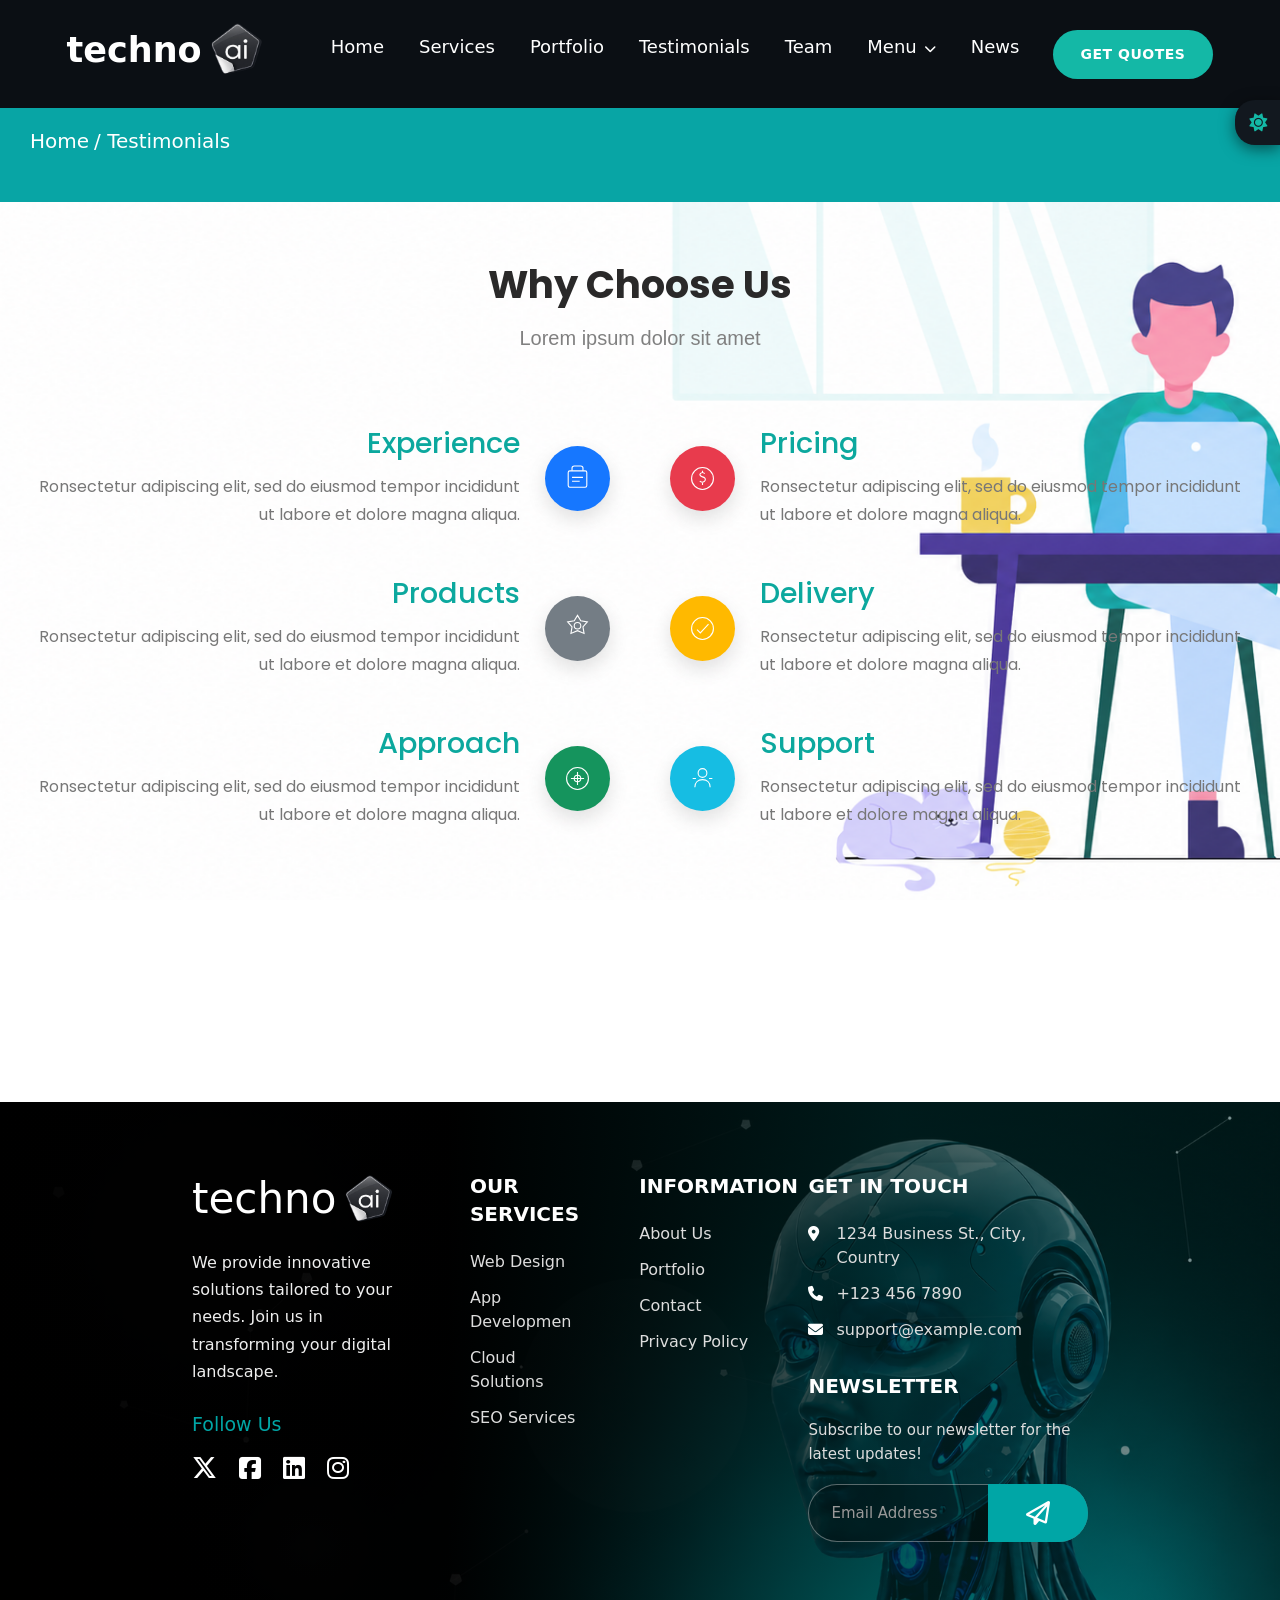
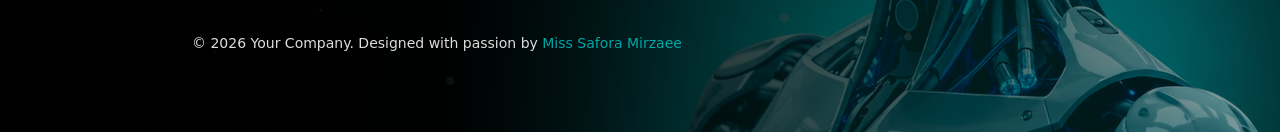
==== about.html @ f6cac851 "Origenal files" ====
<!DOCTYPE html>
<html lang="en">

<head>
    <meta charset="UTF-8">
    <meta name="viewport" content="width=device-width, initial-scale=1.0">

    <title>Techno Team</title>

    <!-- CSS -->
    <link rel="stylesheet" href="/CSS/about.css">

    <!-- Font Awesome -->
    <link rel="stylesheet"
        href="https://cdnjs.cloudflare.com/ajax/libs/font-awesome/6.5.2/css/all.min.css">

    <!-- Poppins Font -->
    <link href="https://fonts.googleapis.com/css2?family=Poppins:wght@400;500;600;700&display=swap"
        rel="stylesheet">

    <!-- Bootstrap CSS -->
    <link rel="stylesheet"
        href="https://cdn.jsdelivr.net/npm/bootstrap@5.3.8/dist/css/bootstrap.min.css">

</head>

<body>

    <!--  Header Started in here -->

    <header>

        <!-- Logo -->
        <div id="logo">
            <h1> techno <img src="images/ai-icon.png" alt="AI Icon"> </h1>
        </div>


        <!-- Navigation -->
        <nav id="nav-menu">

            <ul>
                <li> <a href="./index.html">Home</a> </li>
                <li> <a href="./services.html">Services</a> </li>
                <li> <a href="./portfolio.html">Portfolio</a> </li>
                <li> <a href="./testimonials.html">Testimonials</a> </li>
                <li> <a href="./team.html">Team</a> </li>

                <!-- Dropdown -->
                <li class="has-dropdown"> <a href="#">Menu</a>

                    <ul>
                        <li> <a href="#">About</a> </li>
                        <li> <a href="#">Pricing</a> </li>
                        <li> <a href="#">FAQs</a> </li>
                        <li> <a href="#">Terms & Conditions</a> </li>
                        <li> <a href="#">Privacy Policy</a> </li>
                        <li> <a href="#">Blogs</a> </li>
                        <li> <a href="#">Blog Detail Page</a> </li>
                    </ul>
                </li>
                <li> <a href="#">News</a> </li>
            </ul>
        </nav>


        <!-- Burger Menu -->
        <button id="hamburger" aria-label="Toggle menu">
            <i class="fa-solid fa-bars"></i>
        </button>

        <!-- Dark / Light Mode -->
        <button id="dark" onclick="darkThem()"> <i class="fa-solid fa-sun" id="them-icon"></i> </button>

        <!-- Quote Button -->
        <button id="quote-btn"> GET QUOTES </button>

    </header>

    <!--  End of Header -->


    <!--  Main Start  -->

    <main>

        <!-- Page Header -->
        <div class="header-2">
            <a href="index.html"> Home </a> 
            <p> / Testimonials </p>
        </div>


 
<!-- About Section -->

<section id="about">

    <section class="shadow">

        <div class="discribtion">
            <h1>Why Choose Us</h1>
            <p>Lorem ipsum dolor sit amet</p>
        </div>

        <div class="general">

            <!-- LEFT PART -->
            <div class="first-part">

                <!-- Experience -->
                <div class="boxes">
                    <div class="text-part">
                        <h2>Experience</h2>
                        <p>
                            Ronsectetur adipiscing elit, sed do eiusmod tempor
                            incididunt ut labore et dolore magna aliqua.
                        </p>
                    </div>

                    <span class="icons experience-icon">
                        <svg viewBox="0 0 64 64" fill="none">
                            <rect x="15" y="18" width="34" height="30" rx="3"
                                stroke="currentColor" stroke-width="2"/>
                            <path d="M22 18V13C22 11 24 9 26 9H38C40 9 42 11 42 13V18"
                                stroke="currentColor" stroke-width="2"/>
                            <path d="M22 30H42M22 37H36"
                                stroke="currentColor" stroke-width="2"/>
                        </svg>
                    </span>
                </div>

                <!-- Products -->
                <div class="boxes">
                    <div class="text-part">
                        <h2>Products</h2>
                        <p>
                            Ronsectetur adipiscing elit, sed do eiusmod tempor
                            incididunt ut labore et dolore magna aliqua.
                        </p>
                    </div>

                    <span class="icons products-icon">
                        <svg viewBox="0 0 64 64" fill="none">
                            <path d="M32 8L38 18L50 20L42 29L44 41L32 36L20 41L22 29L14 20L26 18L32 8Z"
                                stroke="currentColor" stroke-width="2"/>
                            <circle cx="32" cy="27" r="6"
                                stroke="currentColor" stroke-width="2"/>
                        </svg>
                    </span>
                </div>

                <!-- Approach -->
                <div class="boxes">
                    <div class="text-part">
                        <h2>Approach</h2>
                        <p>
                            Ronsectetur adipiscing elit, sed do eiusmod tempor
                            incididunt ut labore et dolore magna aliqua.
                        </p>
                    </div>

                    <span class="icons approach-icon">
                        <svg viewBox="0 0 64 64" fill="none">
                            <circle cx="32" cy="32" r="20"
                                stroke="currentColor" stroke-width="2"/>
                            <path d="M32 20V44M20 32H44"
                                stroke="currentColor" stroke-width="2"/>
                            <circle cx="32" cy="32" r="6"
                                stroke="currentColor" stroke-width="2"/>
                        </svg>
                    </span>
                </div>

            </div>


            <!-- RIGHT PART -->
            <div class="second-part">

                <!-- Pricing -->
                <div class="boxes">
                    <span class="icons pricing-icon">
                        <svg viewBox="0 0 64 64" fill="none">
                            <circle cx="32" cy="32" r="20"
                                stroke="currentColor" stroke-width="2"/>
                            <path d="M36 23C34 21 30 21 28 23C26 25 28 28 32 29C36 30 38 32 37 35C36 39 30 40 27 37"
                                stroke="currentColor" stroke-width="2"/>
                            <path d="M32 18V22M32 40V44"
                                stroke="currentColor" stroke-width="2"/>
                        </svg>
                    </span>

                    <div class="text-part">
                        <h2>Pricing</h2>
                        <p>
                            Ronsectetur adipiscing elit, sed do eiusmod tempor
                            incididunt ut labore et dolore magna aliqua.
                        </p>
                    </div>
                </div>

                <!-- Delivery -->
                <div class="boxes">
                    <span class="icons delivery-icon">
                        <svg viewBox="0 0 64 64" fill="none">
                            <circle cx="32" cy="32" r="20"
                                stroke="currentColor" stroke-width="2"/>
                            <path d="M22 34L28 40L43 24"
                                stroke="currentColor" stroke-width="2"/>
                        </svg>
                    </span>

                    <div class="text-part">
                        <h2>Delivery</h2>
                        <p>
                            Ronsectetur adipiscing elit, sed do eiusmod tempor
                            incididunt ut labore et dolore magna aliqua.
                        </p>
                    </div>
                </div>

                <!-- Support -->
                <div class="boxes">
                    <span class="icons support-icon">
                        <svg viewBox="0 0 64 64" fill="none">
                            <circle cx="32" cy="22" r="8"
                                stroke="currentColor" stroke-width="2"/>
                            <path d="M18 48C18 39 24 34 32 34C40 34 46 39 46 48"
                                stroke="currentColor" stroke-width="2"/>
                            <path d="M14 32H20M44 32H50"
                                stroke="currentColor" stroke-width="2"/>
                        </svg>
                    </span>

                    <div class="text-part">
                        <h2>Support</h2>
                        <p>
                            Ronsectetur adipiscing elit, sed do eiusmod tempor
                            incididunt ut labore et dolore magna aliqua.
                        </p>
                    </div>
                </div>

            </div>

        </div>

    </section>

</section>

<!-- End of About  Section -->


        <!--  Footer Section Started  -->

        <footer id="footer">
            <div class="footer-container">
                <div class="footer-logo">

                    <h1> techno <img src="images/ai-icon.png"  alt="AI Icon"> </h1>
                    <p> We provide innovative solutions tailored to your needs. Join us in transforming your digital landscape. </p>


                    <!-- Social Media -->

                    <div class="social-media-footer">

                        <h3> Follow Us </h3>

                        <div class="social-icons">
                            <i class="fa-brands fa-x-twitter"></i>
                            <i class="fa-brands fa-square-facebook"></i>
                            <i class="fa-brands fa-linkedin"></i>
                            <i class="fa-brands fa-instagram"></i>
                        </div>
                    </div>
                </div>


                <!-- Services -->

                <div class="footer-box">
                    <h2> Our Services </h2>

                    <ul>
                        <li> Web Design </li>
                        <li> App Developmen </li>
                        <li> Cloud Solutions </li>
                        <li> SEO Services </li>
                    </ul>
                </div>


                <!-- Information -->

                <div class="footer-box">

                    <h2> Information </h2>

                    <ul>
                        <li> About Us </li>
                        <li> Portfolio </li>
                        <li> Contact </li>
                        <li> Privacy Policy </li>

                    </ul>

                </div>


                <!-- Get In Touch -->

                <div class="footer-box contact-box">

                    <h2> Get In Touch </h2>

                    <ul class="contact-list">

                        <li>
                            <i class="fa-solid fa-location-dot"></i>

                            <span> 1234 Business St., City, Country </span>

                        </li>


                        <li>

                            <i class="fa-solid fa-phone"></i>
                            <span> +123 456 7890 </span>

                        </li>
                        <li> <i class="fa-solid fa-envelope"></i> <span> support@example.com </span> </li>

                    </ul>


                    <!-- Newsletter -->

                    <div class="newsletter">

                        <h2> Newsletter </h2>
                        <p> Subscribe to our newsletter for the latest updates! </p>

                        <div class="newsletter-form">

                            <input type="email" placeholder="Email Address">
                            <button type="submit"><i class="fa-regular fa-paper-plane"></i> </button>
                    </div>
                          </div>
                              </div>
                                    </div>


            <!-- Copyright -->

            <div class="copy">

                <p>  © 2026 Your Company. Designed with passion by
                    <span>  Miss Safora Mirzaee </span>
                </p>

            </div>

        </footer>

        <!-- End of footer section -->

    </main>


    <!-- Loading  -->

    <div id="preloader">

        <div id="loader-logo">
            techno<span></span>
        </div>

        <div class="loader-ring"></div>

    </div>


    <!-- Scripts  -->

    <!-- Your JavaScript -->
    <script src="JS/about.js"></script>

</body>

</html>
---- CSS/about.css ----
* {
    margin: 0;
    padding: 0;
    box-sizing: border-box;
}

header {
    width: 100%;
    background-color: #0b0f14;
    color: white;
    display: flex;
    justify-content: space-around;
    align-items: center;
    padding: 20px 50px;
    position: fixed;
    top: 0;
    left: 0;
    z-index: 1000;
    transition: background-color 0.3s ease,  color 0.3s ease;
}

#logo h1 {
    display: flex;
    align-items: center;
    gap: 4px;
    font-size: 35px;
    font-weight: 600;
    color: white;
}

#logo img {
    width: 60px;
    height: 60px;
    object-fit: contain;
}

#nav-menu > ul {
    display: flex;
    align-items: center;
    gap: 35px;
    list-style: none;
}

#nav-menu ul li {
    position: relative;
}

#nav-menu ul li a {
    text-decoration: none;
    color: white;
    font-size: 18px;
    font-weight: 500;
    cursor: pointer;
    transition: color 0.3s ease;
}


#nav-menu ul li a:hover {
    color: #2dd4bf;
}


#nav-menu .has-dropdown > a::after {
    content: "\f078";
    font-family: "Font Awesome 6 Free";
    font-weight: 900;
    font-size: 12px;
    margin-left: 7px;
    display: inline-block;
    transition: transform 0.3s ease;
}


#nav-menu .has-dropdown.active > a::after {
    transform: rotate(180deg);
}


#nav-menu .has-dropdown > ul {
    display: none;
    position: absolute;
    top: 140%;
    left: 0;
    min-width: 210px;
    padding: 10px 0;
    list-style: none;
    flex-direction: column;
    background-color: #12181f;
    border-radius: 8px;
    box-shadow: 0 10px 25px rgba(0, 0, 0, 0.4);
    z-index: 2000;
}

#nav-menu .has-dropdown.active > ul {
    display: flex;
}

#nav-menu .has-dropdown > ul li {
    width: 100%;
    padding: 3px 10px;
}

#nav-menu .has-dropdown > ul li a {
    display: block;
    width: 100%;
    padding: 10px;
    font-size: 16px;
}

#nav-menu .has-dropdown > ul li a:hover {
    color: #2dd4bf;
}

#quote-btn {
    padding: 14px 28px;
    border: none;
    border-radius: 50px;
    background-color: #14b8a6;
    color: white;
    font-size: 14px;
    font-weight: 700;
    letter-spacing: 0.5px;
    cursor: pointer;
    transition: all 0.7s;
}

#quote-btn:hover {
    background-color: #0d9488;
    transform: translateY(-2px);
}

#hamburger {
    display: none;
    background: none;
    border: none;
    color: white;
    font-size: 26px;
    cursor: pointer;
    position: relative;
    z-index: 3000;
}


#dark {
    position: fixed;
    top: 100px;
    right: 0;
    width: 45px;
    height: 45px;
    border: none;
    border-radius: 20px 0 0 20px;
    background-color: #12181f;
    color: #14b8a6;
    cursor: pointer;
    font-size: 18px;
    display: flex;
    align-items: center;
    justify-content: center;
    box-shadow: 0 4px 15px rgba(0, 0, 0, 0.5);
    z-index: 3000;
    transition: background-color 0.3s ease, color 0.3s ease;
}

#dark:hover {
    background-color: #14b8a6;
    color: white;
}



@media (max-width: 1000px) {

    header {
        justify-content: space-between;
        padding: 18px 25px;
    }


    #nav-menu {
        display: none;
        position: absolute;
        top: 100%;
        left: 0;
        width: 100%;
        background-color: #12181f;
        padding: 20px;
        box-shadow: 0 10px 25px rgba(0, 0, 0, 0.4);
        z-index: 2000;
    }

    /* Show Mobile Navigation */

    #nav-menu.active {
        display: block;
    }


    #nav-menu > ul {
        flex-direction: column;
        align-items: stretch;
        gap: 0;
        width: 100%;
    }

    #nav-menu > ul > li {
        width: 100%;
    }

    #nav-menu > ul > li > a {
        display: block;
        width: 100%;
        padding: 14px 10px;
    }

    #hamburger {
        display: block;
    }

    #quote-btn {
        display: none;
    }

    #nav-menu .has-dropdown > ul {
        position: static;
        width: 100%;
        min-width: auto;
        margin-top: 5px;
        box-shadow: none;
        border-radius: 5px;
    }


    /* Show Mobile Dropdown */

    #nav-menu .has-dropdown.active > ul {
        display: flex;
    }

    body.light-mode #nav-menu {
        background-color: white;
    }

    body.light-mode #nav-menu > ul > li > a {
        color: #111;
    }


    body.light-mode #nav-menu > ul > li > a:hover {
        color: #0d9488;
    }
}

   /* SMALL MOBILE */
@media (max-width: 600px) {

    header {
        padding: 15px 18px;
    }
    #logo h1 {
        font-size: 27px;
    }

    #logo img {
        width: 45px;
        height: 45px;
    }

    #hamburger {
        font-size: 24px;
    }

    #dark {
        top: 90px;
        width: 40px;
        height: 40px;
    }
}

main{
    margin-top: 96px;
}
.header-2{
    background-color: #08a5a5;
    padding: 30px;
    display: flex;
}

.header-2 a{
    text-decoration: none;
    color: white;
    padding-right: 5px;
    font-size: 20px;
    transition: all 0.7s;
}

.header-2 a:hover{
    color: #72e9db;
    text-decoration: underline;
}
.header-2 p{
    font-size: 20px;
    color: white;
}

/* About Section  */

#about {
    width: 100%;
    min-height: 100vh;
    background-image: url("/images/testemonial-bgc.png");
    background-attachment: fixed;
    background-size: cover;
    background-position: center;
    position: relative;
    overflow: hidden;
}

.shadow {
    width: 100%;
    min-height: 100vh;
    padding: 40px 20px 70px;
    background-color: rgba(255, 255, 255, 0.03);
}

.discribtion {
    text-align: center;
    padding: 20px 10px 50px;
}

.discribtion h1 {
    font-size: 2.4rem;
    color: rgb(42, 41, 41);
    font-family: "Poppins", sans-serif;
    font-weight: 700;
    margin-bottom: 15px;
}

.discribtion p {
    color: gray;
    font-size: 20px;
    margin: 0;
    font-family: Arial, Helvetica, sans-serif;
}

.general {
    width: 100%;
    max-width: 1250px;
    margin: 0 auto;
    display: flex;
    justify-content: center;
    align-items: flex-start;

    gap: 40px;
}

.first-part,
.second-part {
    width: 50%;
}

/* Boxes  */

.boxes {
    width: 100%;
    min-height: 150px;
    display: flex;
    align-items: center;
    gap: 25px;
    padding: 20px 10px;
    transition: 0.3s ease;
}


.first-part .boxes {
    justify-content: flex-end;
    text-align: right;
}

.second-part .boxes {
    justify-content: flex-start;
    text-align: left;
}


.text-part {
    flex: 1;
    min-width: 0;
}

.text-part h2 {
    margin: 0 0 12px;
    font-family: "Poppins", sans-serif;
    font-size: 1.8rem;
    font-weight: 500;
    color: #0ca89e;
}

.text-part p {
    margin: 0;
    font-family: "Poppins", sans-serif;
    font-size: 1rem;
    line-height: 1.8;
    color: #777;
}


.icons {
    width: 65px;
    height: 65px;
    min-width: 65px;
    flex-shrink: 0;
    border-radius: 50%;
    display: flex;
    align-items: center;
    justify-content: center;
    color: white;
    box-shadow: 0 8px 20px rgba(0, 0, 0, 0.12);
    transition: 0.4s ease;
}

.icons svg {
    width: 35px;
    height: 35px;
}

.experience-icon {
    background: #1677ff;
}

.products-icon {
    background: #747d85;
}

.approach-icon {
    background: #15945d;
}

.pricing-icon {
    background: #e83b4d;
}

.delivery-icon {
    background: #ffb900;
}

.support-icon {
    background: #16bde3;
}

.icons:hover {
    transform: translateY(-7px) scale(1.08);
    box-shadow: 0 12px 25px rgba(0, 0, 0, 0.18);
}

.boxes:hover .text-part h2 {
    color: #087f79;
}

/* Tablet  */

@media (max-width: 900px) {

    #about {
        background-attachment: scroll;
    }

    .shadow {
        min-height: auto;
        padding: 50px 30px 70px;
    }

    .discribtion {
        padding: 20px 10px 40px;
    }

    .discribtion h1 {
        font-size: 2.2rem;
    }

    .discribtion p {
        font-size: 18px;
    }
    .general {
        width: 100%;
        max-width: 700px;
        display: flex;
        flex-direction: column;
        gap: 0;
    }

    .first-part,
    .second-part {
        width: 100%;
    }

    .first-part .boxes,
    .second-part .boxes {
        width: 100%;
        justify-content: flex-start;
        text-align: left;
        padding: 22px 0;
        gap: 20px;
    }


    .boxes {
        min-height: auto;
    }


    .text-part {
        width: auto;
        flex: 1;
        min-width: 0;
    }

    .text-part h2 {
        font-size: 1.4rem;
        margin-bottom: 8px;
    }

    .text-part p {
        font-size: 0.95rem;
        line-height: 1.6;
    }


    .icons {
        width: 55px;
        height: 55px;
        min-width: 55px;
    }

    .icons svg {
        width: 30px;
        height: 30px;
    }
}

/* Mobile  */

@media (max-width: 600px) {

    #about {
        min-height: auto;
    }

    .shadow {
        min-height: auto;
        padding: 40px 18px 60px;
    }


    .discribtion {
        padding: 15px 5px 30px;
    }

    .discribtion h1 {
        font-size: 1.9rem;
    }

    .discribtion p {
        font-size: 16px;
        line-height: 1.6;
        margin: 0;
    }


    .general {
        width: 100%;
        max-width: 100%;

        display: flex;
        flex-direction: column;

        gap: 0;
    }

    .first-part,
    .second-part {
        width: 100%;
    }

    .first-part .boxes,
    .second-part .boxes {
        width: 100%;
        display: flex;
        flex-direction: row;
        align-items: flex-start;
        justify-content: flex-start;
        text-align: left;
        gap: 14px;
        padding: 20px 0;
    }


    .boxes {
        min-height: auto;
    }


    .text-part {
        flex: 1;
        width: auto;
        min-width: 0;
    }


    .text-part h2 {
        font-size: 1.2rem;
        line-height: 1.4;
        margin-bottom: 6px;
    }


    .text-part p {
        font-size: 0.85rem;
        line-height: 1.6;
    }


    .icons {
        width: 48px;
        height: 48px;
        min-width: 48px;
        flex-shrink: 0;
    }

    .icons svg {
        width: 24px;
        height: 24px;
    }
}


@media (max-width: 400px) {

    .shadow {
        padding-left: 15px;
        padding-right: 15px;
    }

    .first-part .boxes,
    .second-part .boxes {
        gap: 12px;
        padding: 18px 0;
    }

    .icons {
        width: 44px;
        height: 44px;
        min-width: 44px;
    }

    .icons svg {
        width: 22px;
        height: 22px;
    }

    .text-part h2 {
        font-size: 1.1rem;
    }

    .text-part p {
        font-size: 0.8rem;
    }
}

/* Footer Section */

#footer {
    width: 100%;
    min-height: 630px;
    padding: 70px 15% 30px;
    box-sizing: border-box;
    color: #ffffff;
    background-color: #000000;
    background-image: linear-gradient(90deg, rgba(0, 0, 0, 0.98) 0%, rgba(0, 0, 0, 0.92) 35%, rgba(0, 35, 35, 0.75) 70%, rgba(0, 50, 50, 0.45) 100% ), url("../AI-robot.png");
    background-size: cover;
    background-position: center;
    background-repeat: no-repeat;
}

.footer-container {
    width: 100%;
    display: flex;
    align-items: flex-start;
    justify-content: space-between;
    gap: 45px;
    box-sizing: border-box;
}

.footer-logo {
    flex: 1.5;
    min-width: 0;
}

.footer-logo h1 {
    margin: 0 0 22px;
    display: flex;
    align-items: center;
    font-size: 42px;
    font-weight: 400;
    color: #ffffff;
}

.footer-logo h1 img {
    width: 55px;
    height: 55px;
    margin-left: 5px;
    object-fit: contain;
}

.footer-logo > p {
    max-width: 380px;
    margin: 0;
    color: #eeeeee;
    font-size: 16px;
    line-height: 1.7;
}


.footer-box {
    flex: 0.8;
    min-width: 0;
}

.footer-box.contact-box {
    flex: 1.8;
    min-width: 0;
}

.footer-box h2 {
    margin: 0 0 22px;
    color: #ffffff;
    font-size: 20px;
    font-weight: 600;
    line-height: 1.4;
    text-transform: uppercase;
}

.footer-box ul {
    margin: 0;
    padding: 0;
    list-style: none;
}

.footer-box ul li {
    margin: 0 0 12px;
    padding: 0;
    color: #dddddd;
    font-size: 16px;
    line-height: 1.5;
    list-style: none;
    cursor: pointer;
    transition: 0.3s;
}

.footer-box ul li:last-child {
    margin-bottom: 0;
}

.footer-box ul li:hover {
    color: palevioletred;
    transform: translateX(4px);
}

.contact-list li {
    display: flex;
    align-items: flex-start;
    gap: 10px;
    margin-bottom: 12px !important;
}

.contact-list li i {
    width: 18px;
    flex-shrink: 0;
    margin-top: 4px;
    color: #ffffff;
    font-size: 15px;
}

.contact-list li span {
    flex: 1;
    line-height: 1.5;
}


.social-media-footer {
    margin-top: 28px;
}

.social-media-footer h3 {
    margin: 0 0 20px;
    color: #00a6a6;
    font-size: 19px;
    font-weight: 500;
}

.social-icons {
    display: flex;
    align-items: center;
    gap: 22px;
}

.social-icons i {
    color: #ffffff;
    font-size: 25px;
    cursor: pointer;
    transition: 0.3s;
}

.social-icons i:hover {
    color: palevioletred;
    transform: translateY(-3px);
}

.newsletter {
    width: 100%;
    margin-top: 30px;
}

.newsletter h2 {
    margin-bottom: 18px;
}

.newsletter p {
    width: 100%;
    max-width: 430px;
    margin: 0 0 18px;
    color: #dddddd;
    font-size: 15px;
    line-height: 1.6;
}

.newsletter-form {
    position: relative;
    width: 100%;
    max-width: 430px;
}

.newsletter-form input {
    width: 100%;
    height: 58px;
    padding: 0 110px 0 22px;
    box-sizing: border-box;
    border: 1px solid rgba(255, 255, 255, 0.35);
    border-radius: 35px;
    outline: none;
    background-color: rgba(0, 0, 0, 0.25);
    color: #ffffff;
    font-size: 15px;
    transition: 0.3s;
}

.newsletter-form input::placeholder {
    color: #999999;
}

.newsletter-form input:focus {
    border-color: #00a6a6;
    box-shadow: 0 0 10px rgba(0, 166, 166, 0.25);
}


.newsletter-form button {
    position: absolute;
    top: 0;
    right: 0;
    width: 100px;
    height: 58px;
    display: flex;
    align-items: center;
    justify-content: center;
    border: none;
    border-radius: 0 35px 35px 0;
    background-color: #00a6a6;
    color: #ffffff;
    font-size: 24px;
    cursor: pointer;
    transition: 0.3s;
}

.newsletter-form button:hover {
    background-color: palevioletred;
}

.copy {
    margin-top: 90px;
    padding-bottom: 10px;
}

.copy p {
    margin: 0;
    color: #dddddd;
    font-size: 14px;
    line-height: 1.6;
}

.copy span {
    color: #00a6a6;
}

/* Responsive for diffrent devices */
@media (min-width: 1400px) {
    #footer {
        padding-left: 17%;
        padding-right: 17%;
    }

    .footer-container {
        gap: 55px;
    }
    .footer-logo {
        flex: 1.5;
    }
    .footer-box {
        flex: 0.8;
    }
    .footer-box.contact-box {
        flex: 2;
    }
    .newsletter-form {
        max-width: 450px;
    }
}

@media (max-width: 1200px) {
    #footer {
        padding-left: 8%;
        padding-right: 8%;
    }
    .footer-container {
        gap: 30px;
    }

    .footer-logo {
        flex: 1.4;
    }
    .footer-box {
        flex: 0.8;
    }

    .footer-box.contact-box {
        flex: 1.8;
    }
    .footer-logo h1 {
        font-size: 36px;
    }

    .footer-logo h1 img {
        width: 48px;
        height: 48px;
    }

    .footer-logo > p {
        max-width: 290px;
        font-size: 14px;
    }

    .footer-box h2 {
        font-size: 18px;
    }

    .footer-box ul li {
        font-size: 14px;
        margin-bottom: 10px;
    }

    .newsletter p {
        font-size: 14px;
    }

    .newsletter-form {
        max-width: 100%;
    }

    .newsletter-form input {
        height: 55px;
        padding-left: 18px;
        padding-right: 95px;
    }

    .newsletter-form button {
        width: 85px;
        height: 55px;
    }

    .copy {
        margin-top: 70px
    }
}

/* Tablet */
@media (max-width: 900px) {

    #footer {
        min-height: auto;
        padding: 60px 7% 35px;
    }

    .footer-container {
        flex-wrap: wrap;
        gap: 40px 25px;
    }

    .footer-logo {
        flex: 0 0 45%;
    }

    .footer-box {
        flex: 0 0 20%;
    }

    .footer-box.contact-box {
        flex: 0 0 45%;
    }

    .newsletter {
        margin-top: 25px;
    }

    .copy {
        margin-top: 60px;
    }
}



   /* mobile  */

@media (max-width: 700px) {

    #footer {
        padding: 50px 8% 30px;
        background-position: center;
    }

    .footer-container {
        display: flex;
        flex-direction: column;
        gap: 38px;
    }

    .footer-logo,
    .footer-box,
    .footer-box.contact-box {
        width: 100%;
        flex: none;
    }

    .footer-logo h1 {
        font-size: 34px;
    }

    .footer-logo h1 img {
        width: 45px;
        height: 45px;
    }

    .footer-logo > p {
        max-width: 100%;
        font-size: 15px;
    }

    .footer-box h2 {
        font-size: 20px;
        margin-bottom: 18px;
    }

    .footer-box ul li {
        margin-bottom: 10px;
        font-size: 15px;
    }

    .contact-list li {
        margin-bottom: 10px !important;
    }

    .social-media-footer {
        margin-top: 25px;
    }

    .social-icons {
        gap: 20px;
    }

    .social-icons i {
        font-size: 23px;
    }

    .newsletter {
        margin-top: 30px;
    }

    .newsletter p {
        max-width: 100%;
    }

    .newsletter-form {
        max-width: 100%;
    }

    .copy {
        margin-top: 50px;
        text-align: center;
    }

    .copy p {
        font-size: 13px;
    }
}



  /* Small Mobile */

@media (max-width: 450px) {

    #footer {
        padding-left: 6%;
        padding-right: 6%;
    }

    .footer-logo h1 {
        font-size: 30px;
    }

    .footer-logo h1 img {
        width: 40px;
        height: 40px;
    }

    .social-icons {
        gap: 18px;
    }

    .social-icons i {
        font-size: 22px;
    }

    .newsletter-form input {
        height: 54px;
        padding-left: 18px;
        padding-right: 85px;
        font-size: 14px;
    }

    .newsletter-form button {
        width: 75px;
        height: 54px;
    }
}

/* =========================
   DARK MODE
========================= */

body.dark {
    background-color: #000;
    color: white;
}

/* Shadow becomes completely black */
body.dark #about .shadow {
    background-color: #000000d4;
    color: white;
}

/* Description */
body.dark #about .discribtion h1 {
    color: white;
}

body.dark #about .discribtion p {
    color: #aaa;
}
/* Boxes */
body.dark #about .boxes {
    background-color: #000;
    color: white;
}


/* Box headings */
body.dark #about .text-part h2 {
    color: #14b8a6;
}


/* Box paragraphs */
body.dark #about .text-part p {
    color: #bdbdbd;
}


/* Hover */
body.dark #about .boxes:hover .text-part h2 {
    color: #2dd4bf;
}


/* Icons */
body.dark #about .icons {
    box-shadow: 0 8px 25px #333;
}

/* Loadin Codes */
#preloader {
    position: fixed;
    inset: 0;
    z-index: 9999;
    display: flex;
    flex-direction: column;
    align-items: center;
    justify-content: center;
    gap: 22px;
    background-color: #0b0f14;
    transition: opacity 0.6s ease, visibility 0.6s ease;
}

#preloader.hide {
    opacity: 0;
    visibility: hidden;
    pointer-events: none;
}

#loader-logo {
    font-size: 28px;
    font-weight: 600;
    letter-spacing: 1px;
    color: white;
}

#loader-logo span {
    color: #14b8a6;
    animation: pulse-dot 1s ease-in-out infinite;
}

.loader-ring {
    width: 46px;
    height: 46px;
    border: 4px solid rgba(20, 184, 166, 0.2);
    border-top-color: #14b8a6;
    border-radius: 50%;
    animation: spin 0.8s linear infinite;
}

@keyframes spin {
    to { transform: rotate(360deg); }
}

@keyframes pulse-dot {
    0%, 100% { opacity: 1; }
    50% { opacity: 0.2; }
}

body.light-mode #preloader {
    background-color: #f5f5f5;
}

body.light-mode #loader-logo {
    color: #111;
}
#dark.dark {
    background-color: black;
    color: white;
}
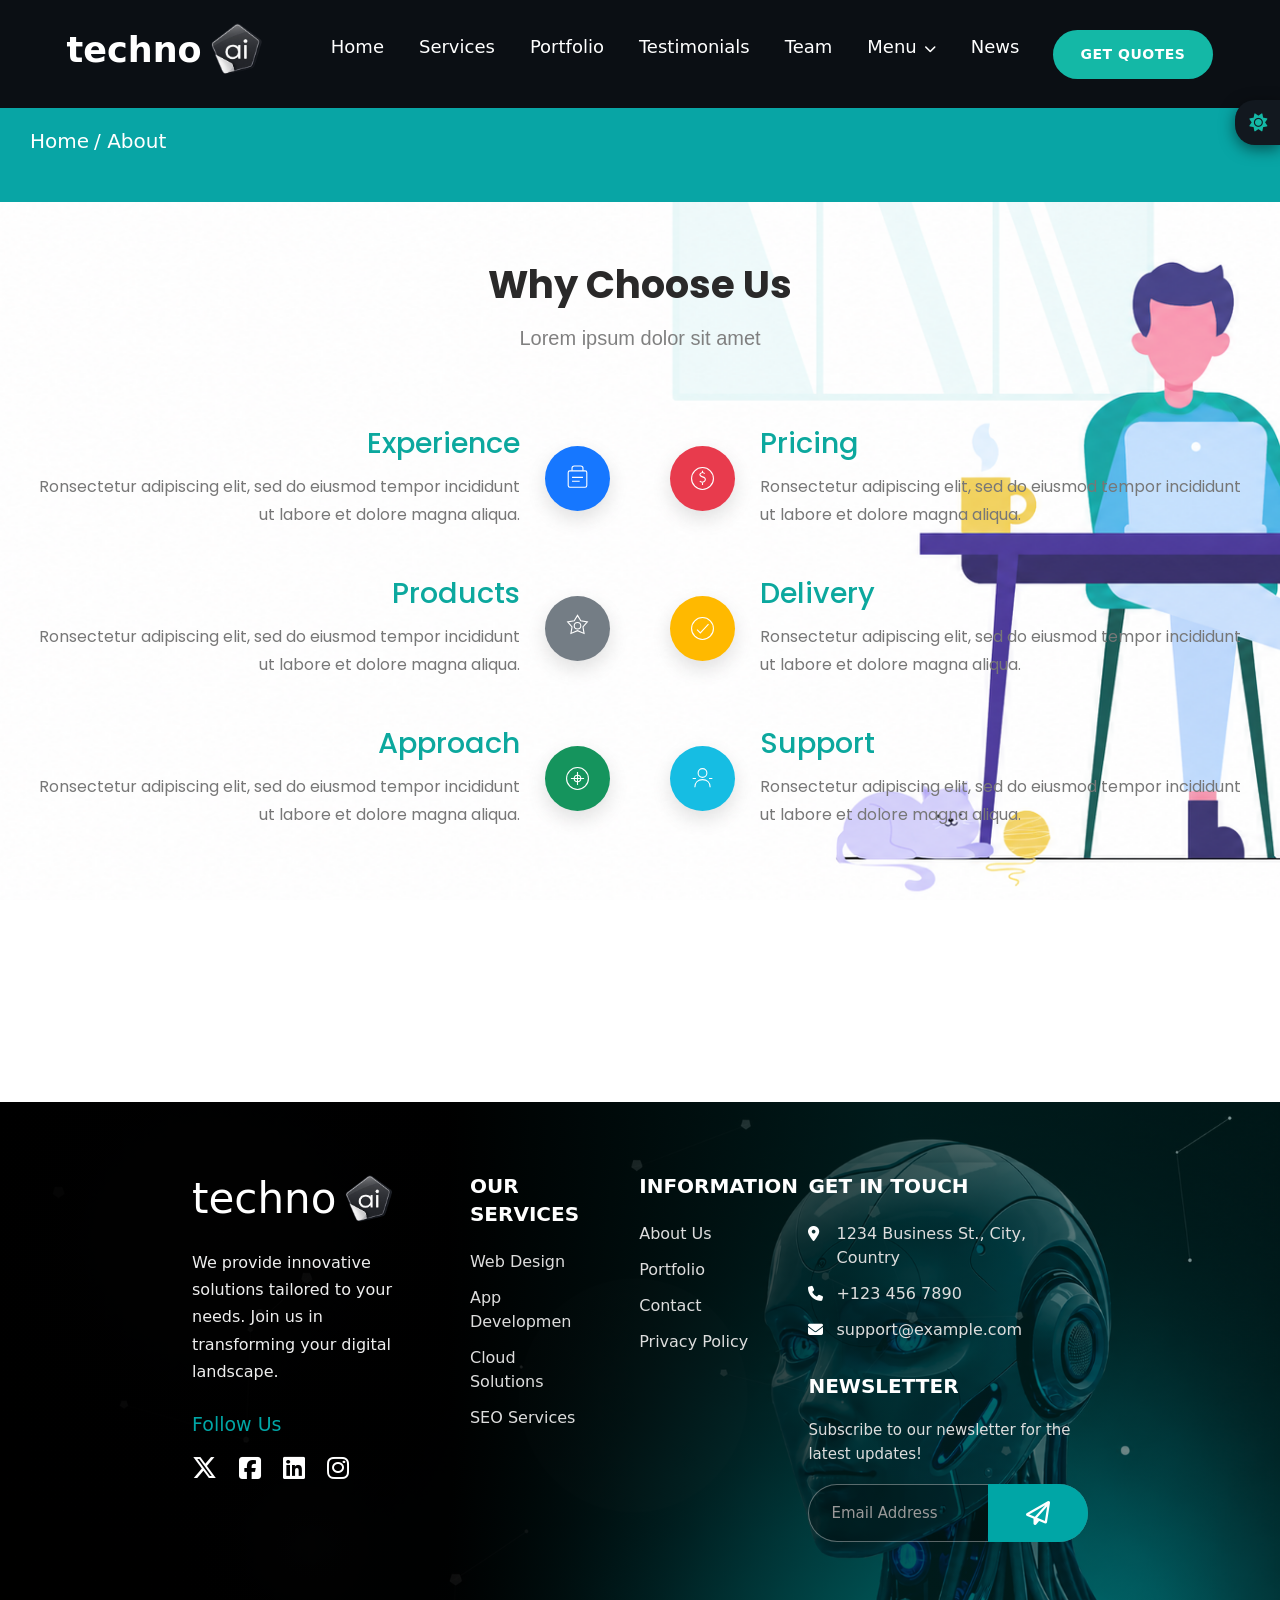
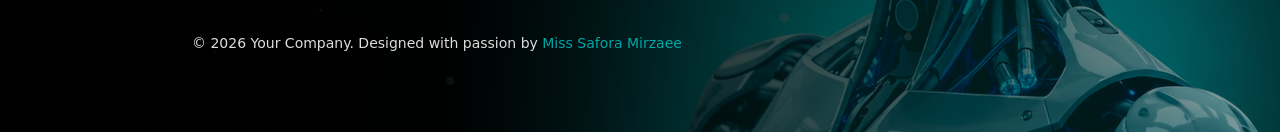
==== commit 2012f02a: "Dark Mode Added" ====
--- a/about.html
+++ b/about.html
@@ -8,7 +8,9 @@
     <title>Techno Team</title>
 
     <!-- CSS -->
-    <link rel="stylesheet" href="/CSS/about.css">
+    <link rel="stylesheet" href="CSS/about.css">
+
+
 
     <!-- Font Awesome -->
     <link rel="stylesheet"
@@ -29,7 +31,6 @@
     <!--  Header Started in here -->
 
     <header>
-
         <!-- Logo -->
         <div id="logo">
             <h1> techno <img src="images/ai-icon.png" alt="AI Icon"> </h1>
@@ -50,16 +51,16 @@
                 <li class="has-dropdown"> <a href="#">Menu</a>
 
                     <ul>
-                        <li> <a href="#">About</a> </li>
-                        <li> <a href="#">Pricing</a> </li>
-                        <li> <a href="#">FAQs</a> </li>
-                        <li> <a href="#">Terms & Conditions</a> </li>
-                        <li> <a href="#">Privacy Policy</a> </li>
-                        <li> <a href="#">Blogs</a> </li>
-                        <li> <a href="#">Blog Detail Page</a> </li>
+                        <li> <a href="about.html">About</a> </li>
+                        <li> <a href="pricing.html">Pricing</a> </li>
+                        <li> <a href="question.html">FAQs</a> </li>
+                        <li> <a href="terms.html">Terms & Conditions</a> </li>
+                        <li> <a href="privacy.html">Privacy Policy</a> </li>
+                        <li> <a href="blog.html">Blogs</a> </li>
+                        <li> <a href="page.html">Blog Detail Page</a> </li>
                     </ul>
                 </li>
-                <li> <a href="#">News</a> </li>
+                <li> <a href="blog.html">News</a> </li>
             </ul>
         </nav>
 
@@ -72,8 +73,8 @@
         <!-- Dark / Light Mode -->
         <button id="dark" onclick="darkThem()"> <i class="fa-solid fa-sun" id="them-icon"></i> </button>
 
-        <!-- Quote Button -->
-        <button id="quote-btn"> GET QUOTES </button>
+               <!-- Quote Button -->
+        <button id="quote-btn"> <a href="get.html">GET QUOTES</a></button>
 
     </header>
 
@@ -87,7 +88,7 @@
         <!-- Page Header -->
         <div class="header-2">
             <a href="index.html"> Home </a> 
-            <p> / Testimonials </p>
+            <p> / About </p>
         </div>
 
 
@@ -315,25 +316,18 @@
                 <div class="footer-box contact-box">
 
                     <h2> Get In Touch </h2>
-
                     <ul class="contact-list">
-
                         <li>
                             <i class="fa-solid fa-location-dot"></i>
-
                             <span> 1234 Business St., City, Country </span>
-
                         </li>
 
 
                         <li>
-
                             <i class="fa-solid fa-phone"></i>
                             <span> +123 456 7890 </span>
-
                         </li>
                         <li> <i class="fa-solid fa-envelope"></i> <span> support@example.com </span> </li>
-
                     </ul>
 
 
@@ -348,10 +342,14 @@
 
                             <input type="email" placeholder="Email Address">
                             <button type="submit"><i class="fa-regular fa-paper-plane"></i> </button>
-                    </div>
-                          </div>
-                              </div>
-                                    </div>
+
+                    </div>
+
+                </div>
+
+            </div>
+            
+    </div>
 
 
             <!-- Copyright -->
@@ -366,27 +364,9 @@
 
         </footer>
 
-        <!-- End of footer section -->
-
     </main>
 
-
-    <!-- Loading  -->
-
-    <div id="preloader">
-
-        <div id="loader-logo">
-            techno<span></span>
-        </div>
-
-        <div class="loader-ring"></div>
-
-    </div>
-
-
     <!-- Scripts  -->
-
-    <!-- Your JavaScript -->
     <script src="JS/about.js"></script>
 
 </body>
--- a/CSS/about.css
+++ b/CSS/about.css
@@ -112,16 +112,22 @@
 }
 
 #quote-btn {
-    padding: 14px 28px;
+    padding: 0;
     border: none;
     border-radius: 50px;
     background-color: #14b8a6;
+    cursor: pointer;
+    transition: all 0.7s;
+}
+
+#quote-btn a {
+    display: block;
+    padding: 14px 28px;
     color: white;
     font-size: 14px;
     font-weight: 700;
     letter-spacing: 0.5px;
-    cursor: pointer;
-    transition: all 0.7s;
+    text-decoration: none;
 }
 
 #quote-btn:hover {
@@ -1152,22 +1158,18 @@
     }
 }
 
-/* =========================
-   DARK MODE
-========================= */
+/* Dark mode codes */
 
 body.dark {
     background-color: #000;
     color: white;
 }
 
-/* Shadow becomes completely black */
 body.dark #about .shadow {
     background-color: #000000d4;
     color: white;
 }
 
-/* Description */
 body.dark #about .discribtion h1 {
     color: white;
 }
@@ -1175,94 +1177,25 @@
 body.dark #about .discribtion p {
     color: #aaa;
 }
-/* Boxes */
+
 body.dark #about .boxes {
     background-color: #000;
     color: white;
 }
 
-
-/* Box headings */
 body.dark #about .text-part h2 {
     color: #14b8a6;
 }
 
-
-/* Box paragraphs */
 body.dark #about .text-part p {
     color: #bdbdbd;
 }
 
-
-/* Hover */
 body.dark #about .boxes:hover .text-part h2 {
     color: #2dd4bf;
 }
 
-
-/* Icons */
 body.dark #about .icons {
     box-shadow: 0 8px 25px #333;
 }
 
-/* Loadin Codes */
-#preloader {
-    position: fixed;
-    inset: 0;
-    z-index: 9999;
-    display: flex;
-    flex-direction: column;
-    align-items: center;
-    justify-content: center;
-    gap: 22px;
-    background-color: #0b0f14;
-    transition: opacity 0.6s ease, visibility 0.6s ease;
-}
-
-#preloader.hide {
-    opacity: 0;
-    visibility: hidden;
-    pointer-events: none;
-}
-
-#loader-logo {
-    font-size: 28px;
-    font-weight: 600;
-    letter-spacing: 1px;
-    color: white;
-}
-
-#loader-logo span {
-    color: #14b8a6;
-    animation: pulse-dot 1s ease-in-out infinite;
-}
-
-.loader-ring {
-    width: 46px;
-    height: 46px;
-    border: 4px solid rgba(20, 184, 166, 0.2);
-    border-top-color: #14b8a6;
-    border-radius: 50%;
-    animation: spin 0.8s linear infinite;
-}
-
-@keyframes spin {
-    to { transform: rotate(360deg); }
-}
-
-@keyframes pulse-dot {
-    0%, 100% { opacity: 1; }
-    50% { opacity: 0.2; }
-}
-
-body.light-mode #preloader {
-    background-color: #f5f5f5;
-}
-
-body.light-mode #loader-logo {
-    color: #111;
-}
-#dark.dark {
-    background-color: black;
-    color: white;
-}
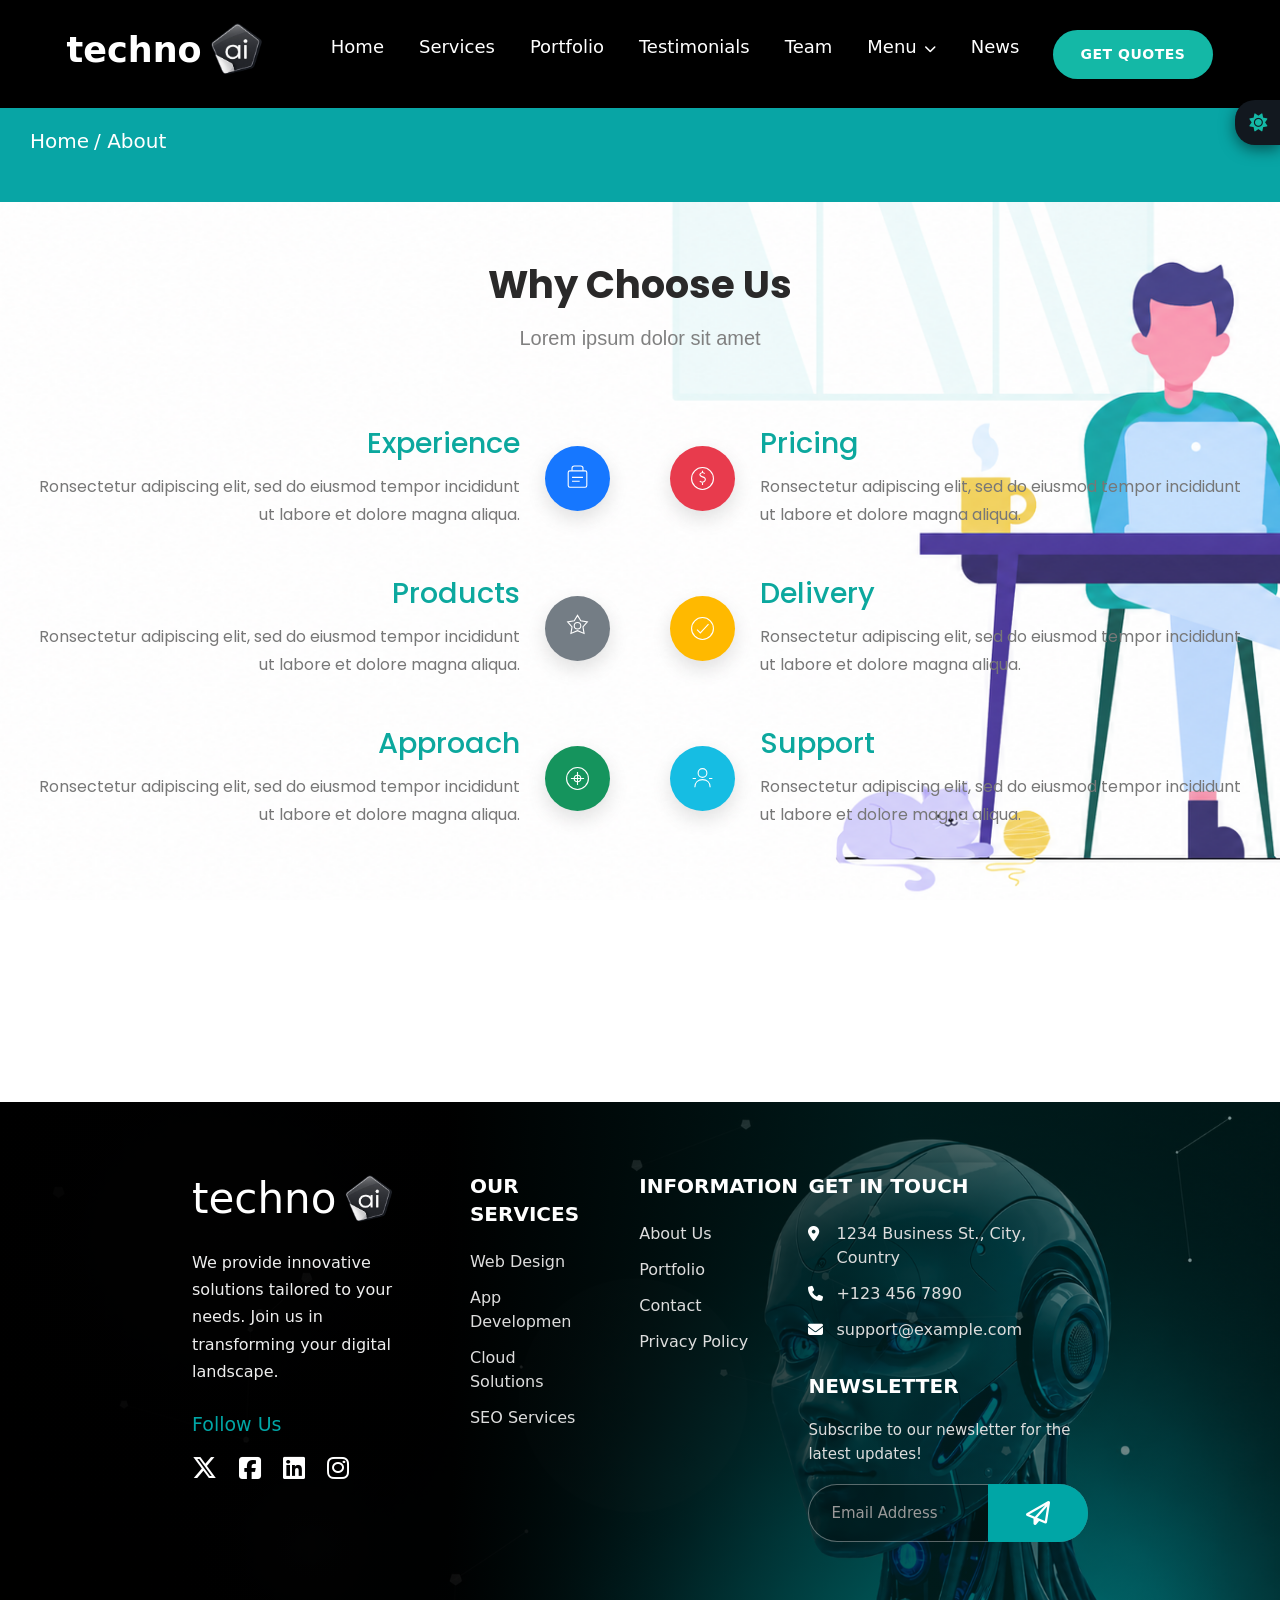
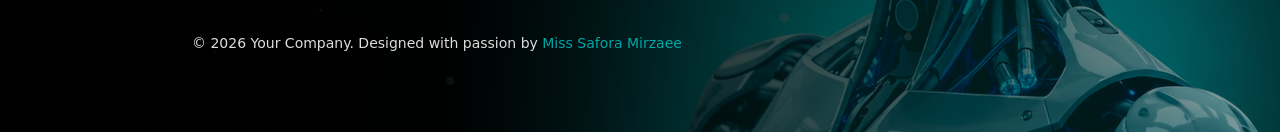
==== commit ca1ebbad: "Updated website styles and functionality" ====
--- a/about.html
+++ b/about.html
@@ -30,7 +30,7 @@
 
     <!--  Header Started in here -->
 
-    <header>
+    <header id="header">
         <!-- Logo -->
         <div id="logo">
             <h1> techno <img src="images/ai-icon.png" alt="AI Icon"> </h1>
@@ -70,8 +70,7 @@
             <i class="fa-solid fa-bars"></i>
         </button>
 
-        <!-- Dark / Light Mode -->
-        <button id="dark" onclick="darkThem()"> <i class="fa-solid fa-sun" id="them-icon"></i> </button>
+        <button id="dark" onclick="darkThem()"> <i class="fa-solid fa-sun" id="theme-icon"></i> </button>
 
                <!-- Quote Button -->
         <button id="quote-btn"> <a href="get.html">GET QUOTES</a></button>
--- a/CSS/about.css
+++ b/CSS/about.css
@@ -1199,3 +1199,21 @@
     box-shadow: 0 8px 25px #333;
 }
 
+
+/* Scrollbar */
+::-webkit-scrollbar {
+    width: 10px;
+}
+
+::-webkit-scrollbar-track {
+    background: #f1f1f1;
+}
+
+::-webkit-scrollbar-thumb {
+    background: #0d9488;
+    border-radius: 10px;
+}
+
+::-webkit-scrollbar-thumb:hover {
+    background: #0f766e;
+}
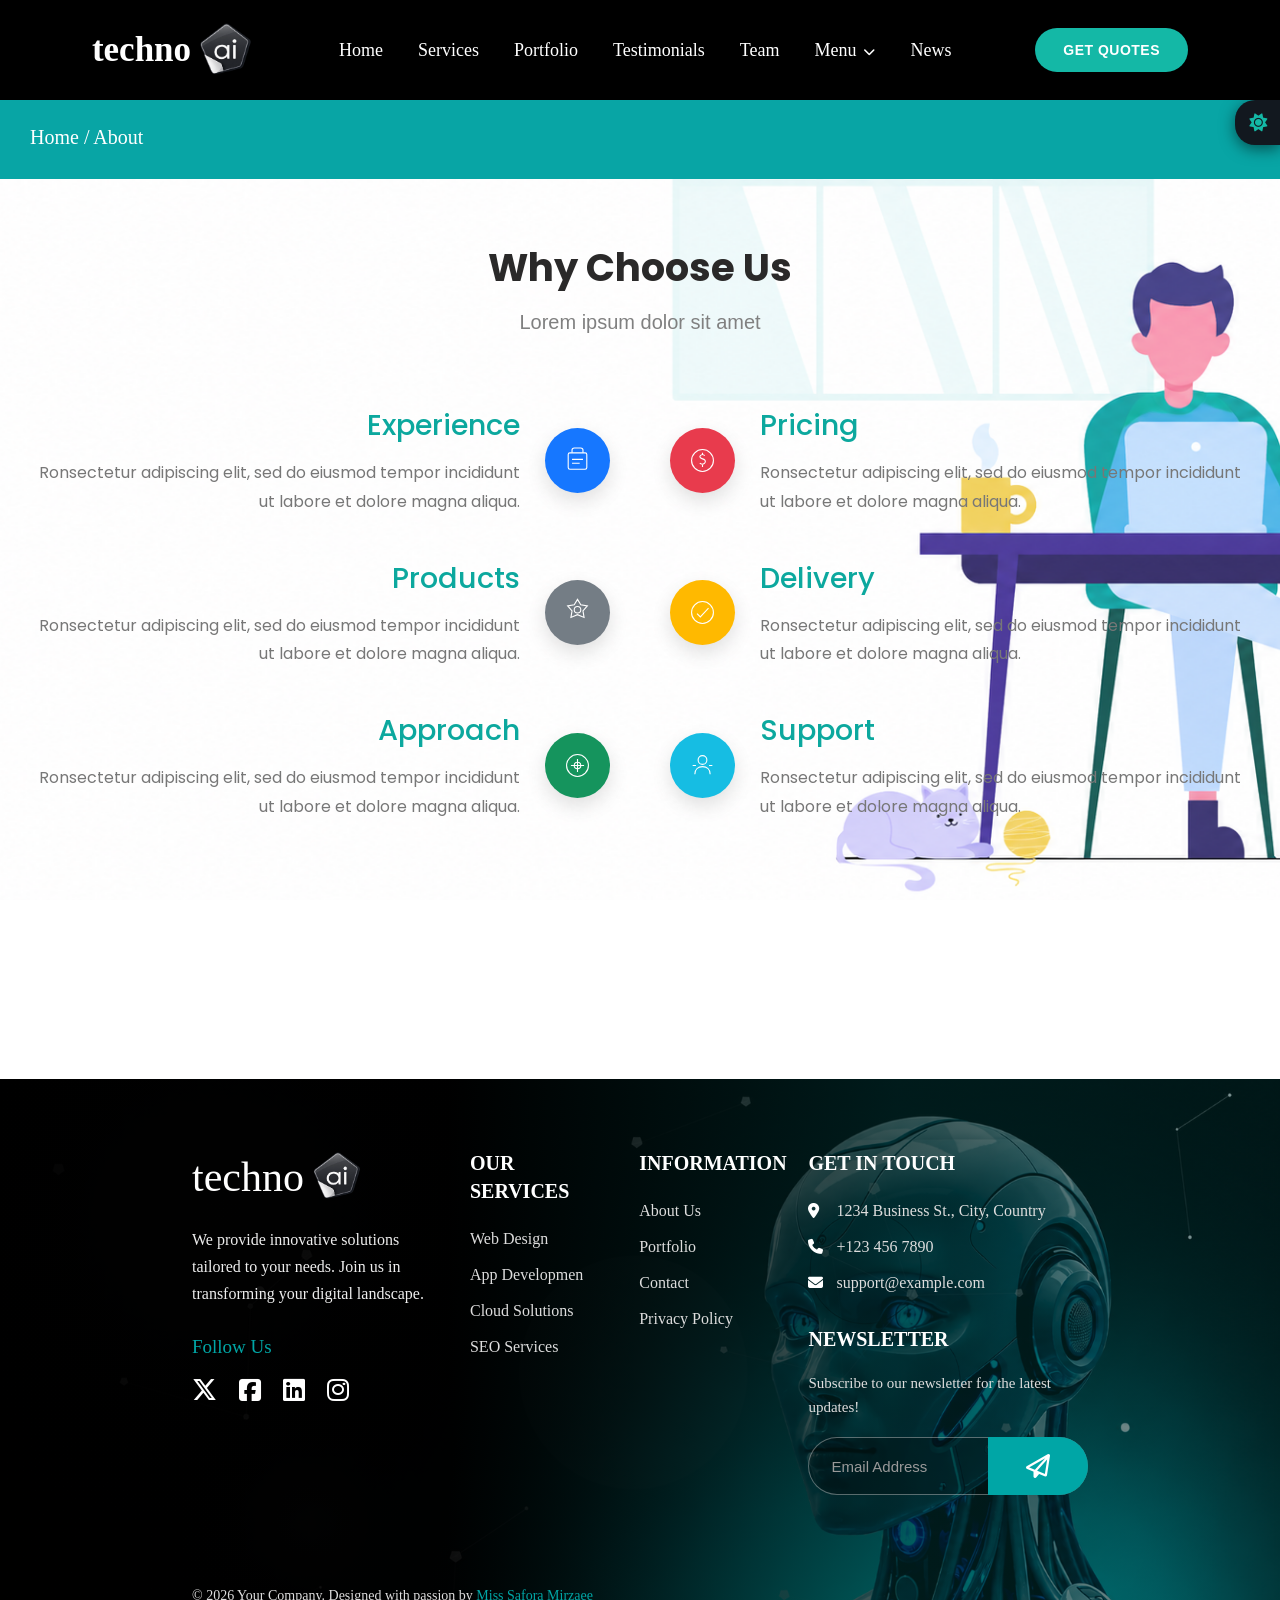
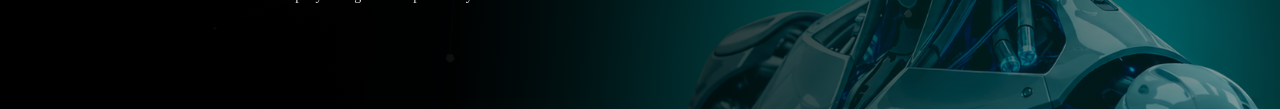
==== commit 5e671f65: "Favicon Icon Added" ====
--- a/about.html
+++ b/about.html
@@ -5,7 +5,9 @@
     <meta charset="UTF-8">
     <meta name="viewport" content="width=device-width, initial-scale=1.0">
 
-    <title>Techno Team</title>
+    <title>About </title>
+    <!-- Favicon Link -->
+    <link rel="icon" href="images/ai-icon.png">
 
     <!-- CSS -->
     <link rel="stylesheet" href="CSS/about.css">
@@ -19,11 +21,7 @@
     <!-- Poppins Font -->
     <link href="https://fonts.googleapis.com/css2?family=Poppins:wght@400;500;600;700&display=swap"
         rel="stylesheet">
-
-    <!-- Bootstrap CSS -->
-    <link rel="stylesheet"
-        href="https://cdn.jsdelivr.net/npm/bootstrap@5.3.8/dist/css/bootstrap.min.css">
-
+        
 </head>
 
 <body>
